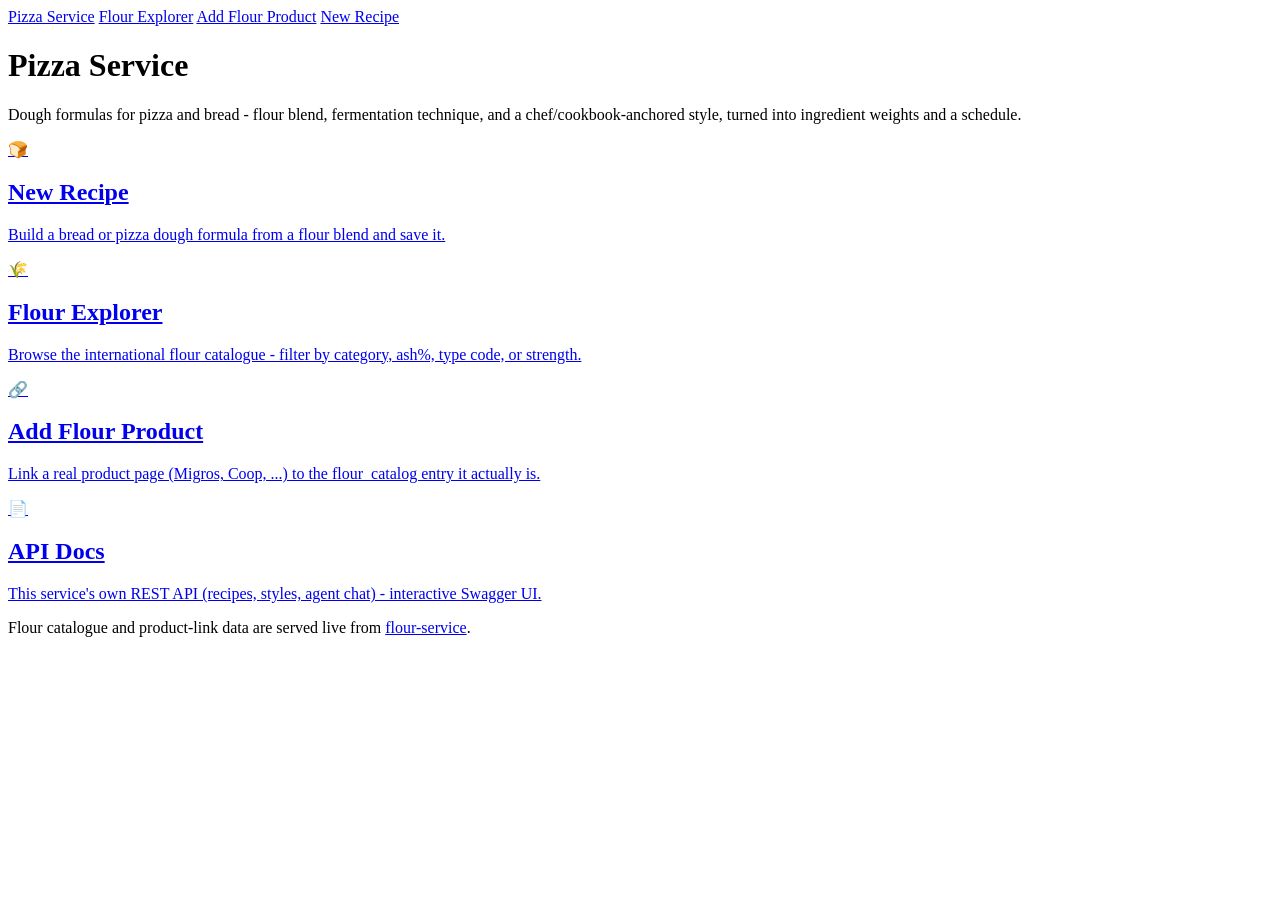
==== app/templates/index.html @ 5f94d95d "Add index/nav page, add-flour-product page, and new-recipe page Three new browser pages served along" ====
<!doctype html>
<html lang="en">
<head>
<meta charset="utf-8">
<meta name="viewport" content="width=device-width, initial-scale=1">
<title>Pizza Service</title>
<link rel="stylesheet" href="/static/theme.css">
</head>
<body>
<nav class="topnav"><div class="inner">
  <a class="brand" href="/">Pizza Service</a>
  <a class="navlink" href="/flour-explorer">Flour Explorer</a>
  <a class="navlink" href="/flour-products/new">Add Flour Product</a>
  <a class="navlink" href="/new-recipe">New Recipe</a>
</div></nav>
<div class="wrap">
  <header class="page-head">
    <h1>Pizza Service</h1>
    <p class="subtitle">Dough formulas for pizza and bread - flour blend, fermentation technique, and a chef/cookbook-anchored style, turned into ingredient weights and a schedule.</p>
  </header>

  <div class="menu-grid">
    <a class="menu-card" href="/new-recipe">
      <div class="icon">🍞</div>
      <h2>New Recipe</h2>
      <p>Build a bread or pizza dough formula from a flour blend and save it.</p>
    </a>
    <a class="menu-card" href="/flour-explorer">
      <div class="icon">🌾</div>
      <h2>Flour Explorer</h2>
      <p>Browse the international flour catalogue - filter by category, ash%, type code, or strength.</p>
    </a>
    <a class="menu-card" href="/flour-products/new">
      <div class="icon">🔗</div>
      <h2>Add Flour Product</h2>
      <p>Link a real product page (Migros, Coop, ...) to the flour_catalog entry it actually is.</p>
    </a>
    <a class="menu-card" href="/docs">
      <div class="icon">📄</div>
      <h2>API Docs</h2>
      <p>This service's own REST API (recipes, styles, agent chat) - interactive Swagger UI.</p>
    </a>
  </div>

  <footer class="hint">Flour catalogue and product-link data are served live from <a href="__FLOUR_SERVICE_URL__/docs" target="_blank" rel="noopener">flour-service</a>.</footer>
</div>
</body>
</html>
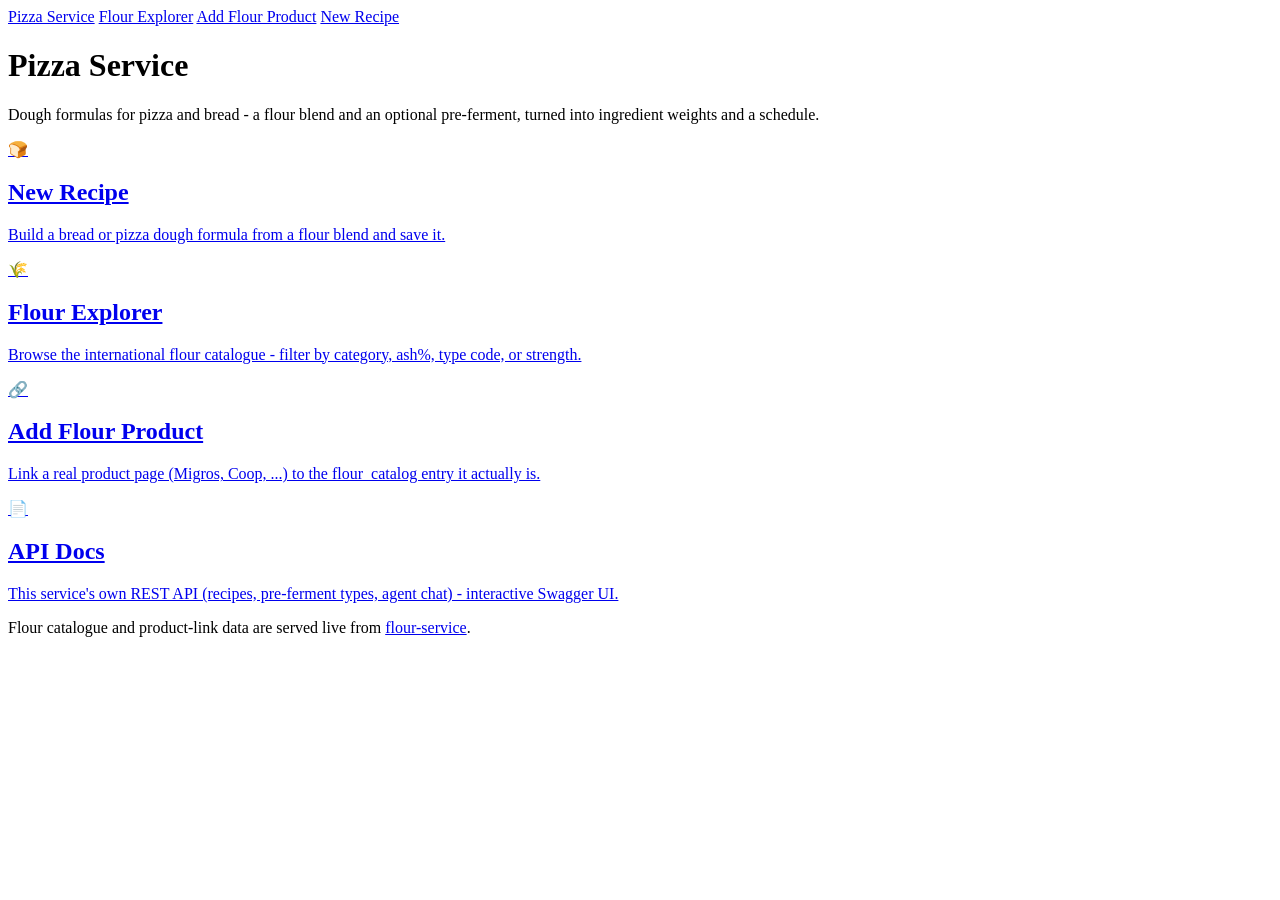
==== commit 0f68f1c4: "Replace style/technique with a flexible pre-ferment model Recipes no longer take a named style or fe" ====
--- a/app/templates/index.html
+++ b/app/templates/index.html
@@ -16,7 +16,7 @@
 <div class="wrap">
   <header class="page-head">
     <h1>Pizza Service</h1>
-    <p class="subtitle">Dough formulas for pizza and bread - flour blend, fermentation technique, and a chef/cookbook-anchored style, turned into ingredient weights and a schedule.</p>
+    <p class="subtitle">Dough formulas for pizza and bread - a flour blend and an optional pre-ferment, turned into ingredient weights and a schedule.</p>
   </header>
 
   <div class="menu-grid">
@@ -38,7 +38,7 @@
     <a class="menu-card" href="/docs">
       <div class="icon">📄</div>
       <h2>API Docs</h2>
-      <p>This service's own REST API (recipes, styles, agent chat) - interactive Swagger UI.</p>
+      <p>This service's own REST API (recipes, pre-ferment types, agent chat) - interactive Swagger UI.</p>
     </a>
   </div>
 
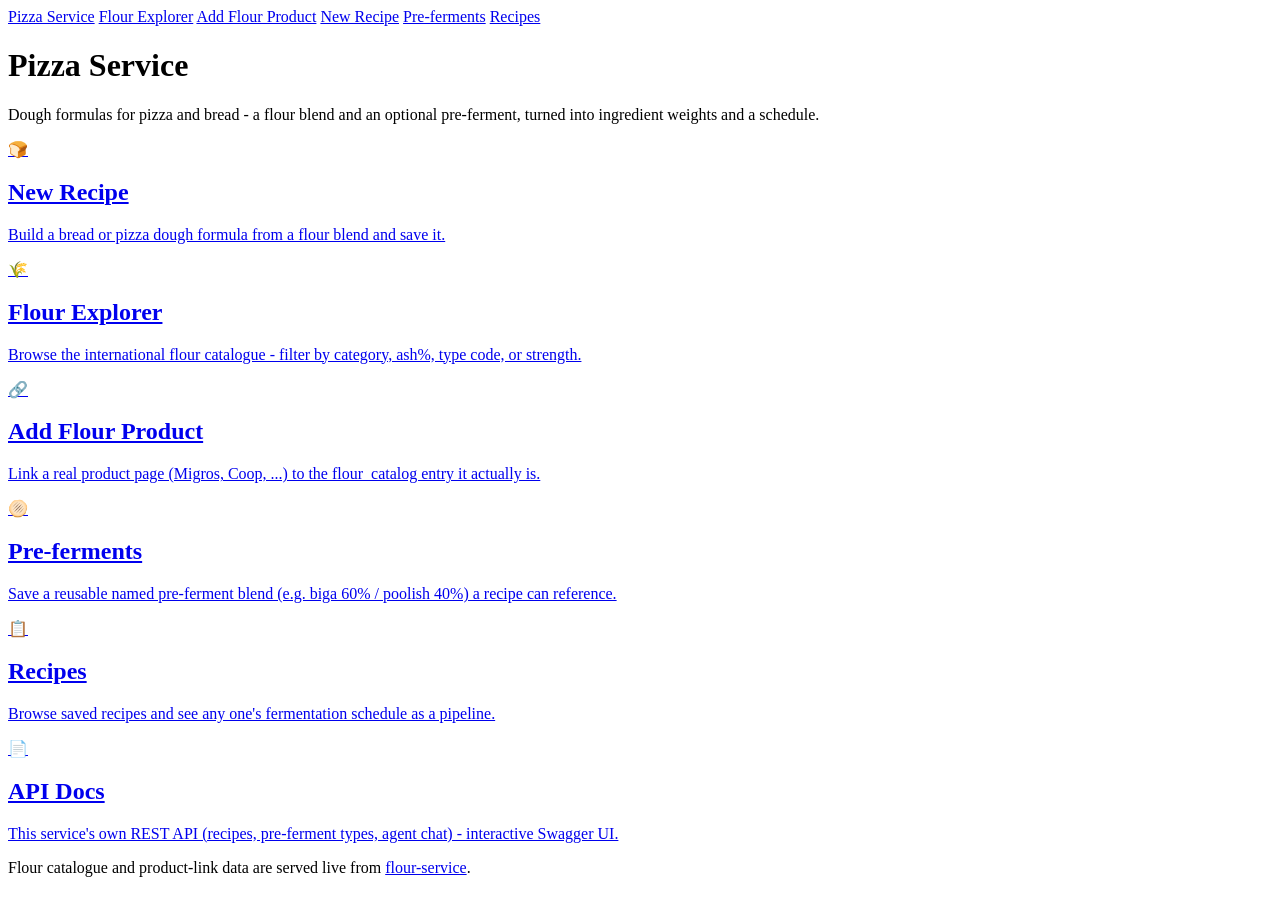
==== commit f7e5a766: "Add pre-ferment types and saved-recipes browser pages /pre-ferments: save a named pre-ferment blend " ====
--- a/app/templates/index.html
+++ b/app/templates/index.html
@@ -12,6 +12,8 @@
   <a class="navlink" href="/flour-explorer">Flour Explorer</a>
   <a class="navlink" href="/flour-products/new">Add Flour Product</a>
   <a class="navlink" href="/new-recipe">New Recipe</a>
+  <a class="navlink" href="/pre-ferments">Pre-ferments</a>
+  <a class="navlink" href="/saved-recipes">Recipes</a>
 </div></nav>
 <div class="wrap">
   <header class="page-head">
@@ -35,6 +37,16 @@
       <h2>Add Flour Product</h2>
       <p>Link a real product page (Migros, Coop, ...) to the flour_catalog entry it actually is.</p>
     </a>
+    <a class="menu-card" href="/pre-ferments">
+      <div class="icon">🫓</div>
+      <h2>Pre-ferments</h2>
+      <p>Save a reusable named pre-ferment blend (e.g. biga 60% / poolish 40%) a recipe can reference.</p>
+    </a>
+    <a class="menu-card" href="/saved-recipes">
+      <div class="icon">📋</div>
+      <h2>Recipes</h2>
+      <p>Browse saved recipes and see any one's fermentation schedule as a pipeline.</p>
+    </a>
     <a class="menu-card" href="/docs">
       <div class="icon">📄</div>
       <h2>API Docs</h2>
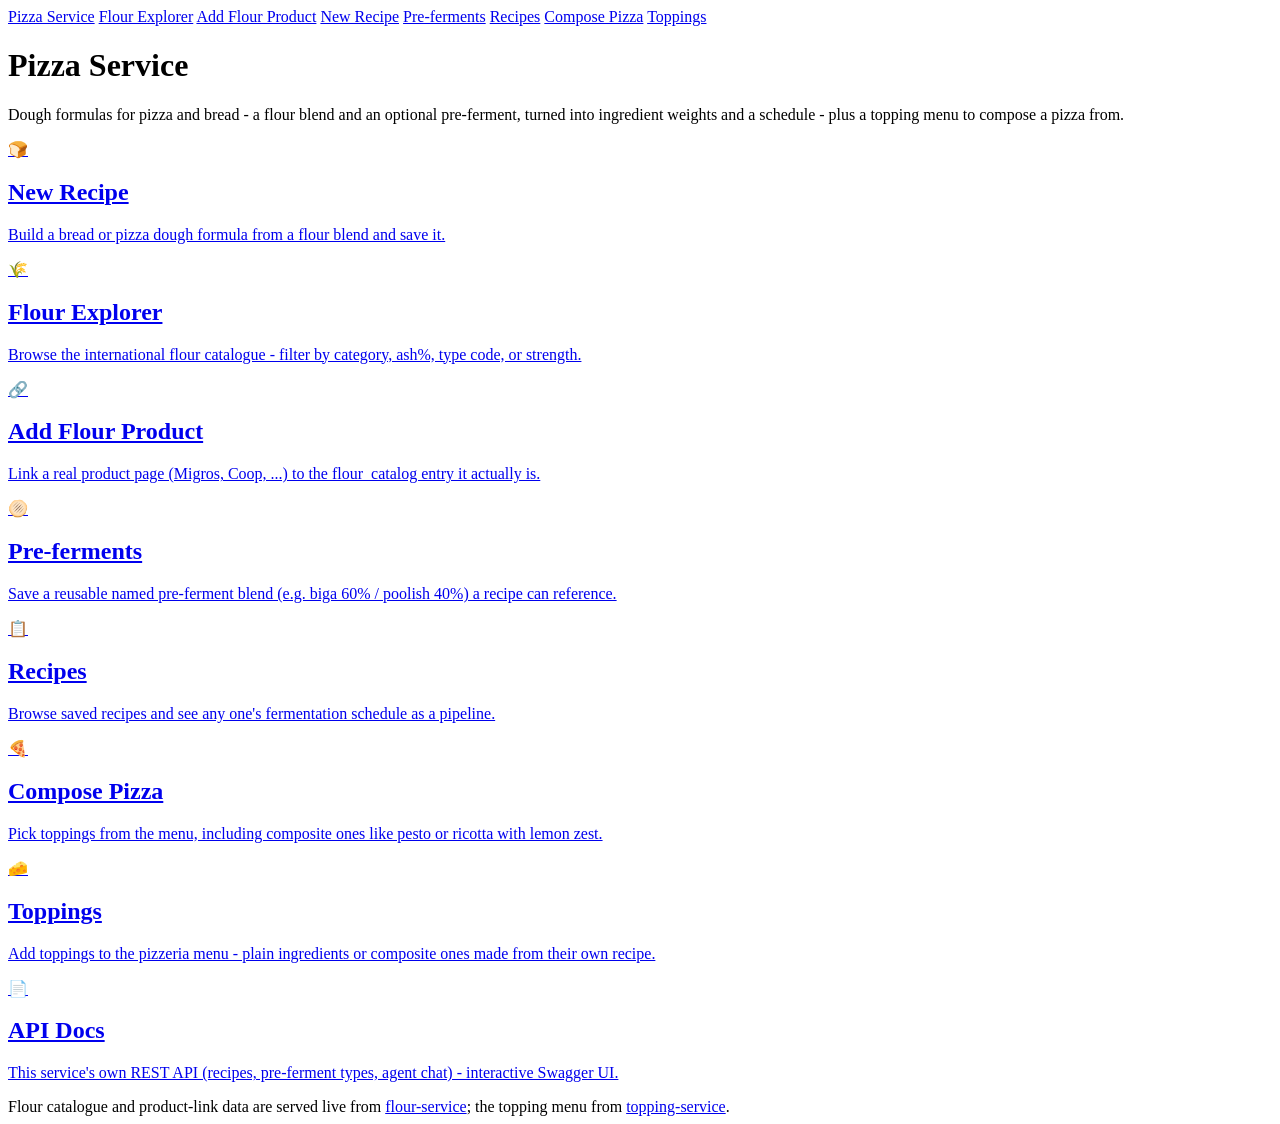
==== commit 41bdcb58: "Add compose-pizza and toppings browser pages; seed a topping menu topping_service/schemas.py: a topp" ====
--- a/app/templates/index.html
+++ b/app/templates/index.html
@@ -14,11 +14,13 @@
   <a class="navlink" href="/new-recipe">New Recipe</a>
   <a class="navlink" href="/pre-ferments">Pre-ferments</a>
   <a class="navlink" href="/saved-recipes">Recipes</a>
+  <a class="navlink" href="/compose-pizza">Compose Pizza</a>
+  <a class="navlink" href="/toppings">Toppings</a>
 </div></nav>
 <div class="wrap">
   <header class="page-head">
     <h1>Pizza Service</h1>
-    <p class="subtitle">Dough formulas for pizza and bread - a flour blend and an optional pre-ferment, turned into ingredient weights and a schedule.</p>
+    <p class="subtitle">Dough formulas for pizza and bread - a flour blend and an optional pre-ferment, turned into ingredient weights and a schedule - plus a topping menu to compose a pizza from.</p>
   </header>
 
   <div class="menu-grid">
@@ -47,6 +49,16 @@
       <h2>Recipes</h2>
       <p>Browse saved recipes and see any one's fermentation schedule as a pipeline.</p>
     </a>
+    <a class="menu-card" href="/compose-pizza">
+      <div class="icon">🍕</div>
+      <h2>Compose Pizza</h2>
+      <p>Pick toppings from the menu, including composite ones like pesto or ricotta with lemon zest.</p>
+    </a>
+    <a class="menu-card" href="/toppings">
+      <div class="icon">🧀</div>
+      <h2>Toppings</h2>
+      <p>Add toppings to the pizzeria menu - plain ingredients or composite ones made from their own recipe.</p>
+    </a>
     <a class="menu-card" href="/docs">
       <div class="icon">📄</div>
       <h2>API Docs</h2>
@@ -54,7 +66,7 @@
     </a>
   </div>
 
-  <footer class="hint">Flour catalogue and product-link data are served live from <a href="__FLOUR_SERVICE_URL__/docs" target="_blank" rel="noopener">flour-service</a>.</footer>
+  <footer class="hint">Flour catalogue and product-link data are served live from <a href="__FLOUR_SERVICE_URL__/docs" target="_blank" rel="noopener">flour-service</a>; the topping menu from <a href="__TOPPING_SERVICE_URL__/docs" target="_blank" rel="noopener">topping-service</a>.</footer>
 </div>
 </body>
 </html>
